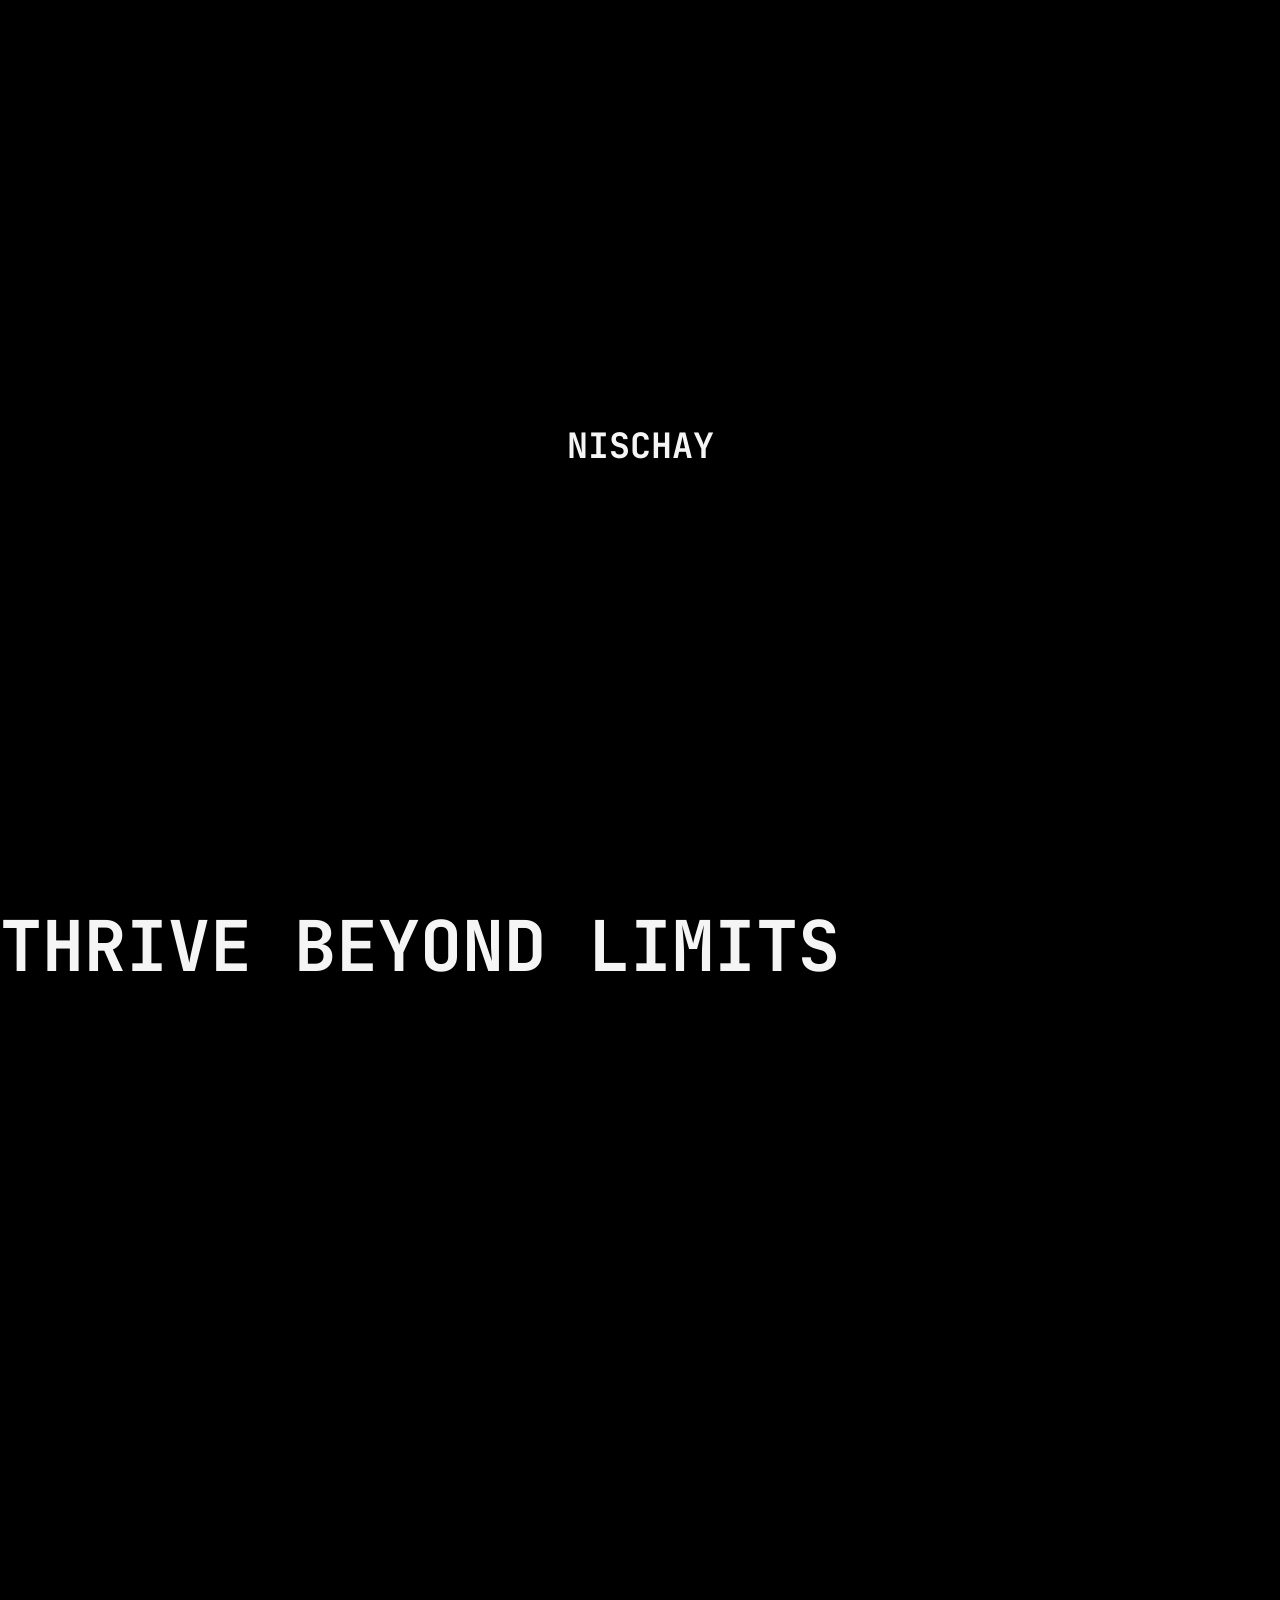
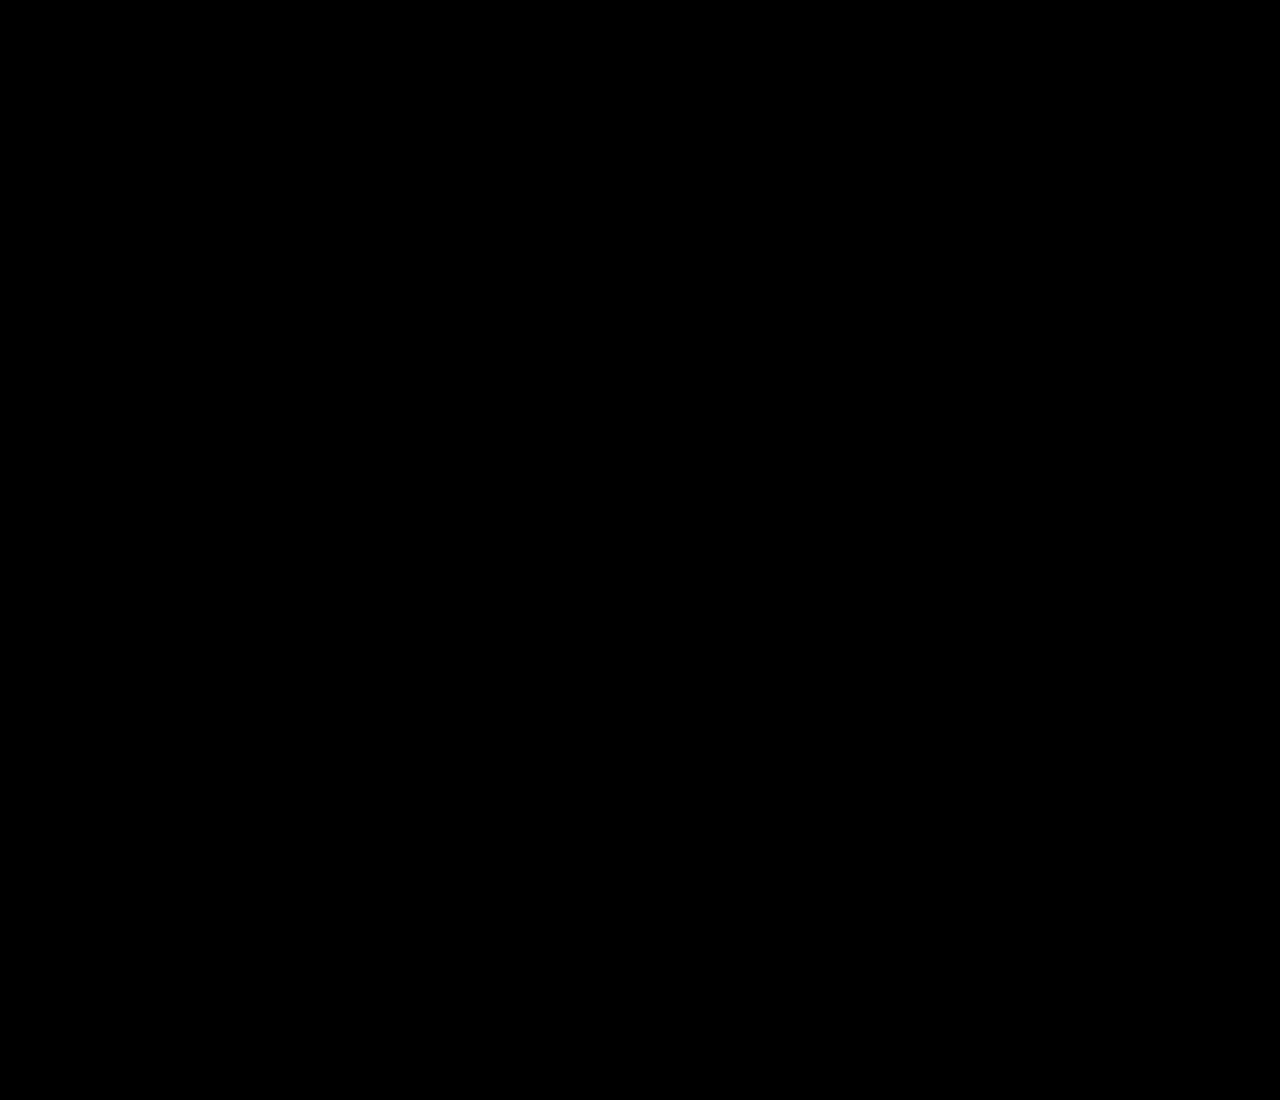
==== GSAP-Advanced-04/index.html @ 9fab1fab "Done with the text animations part!!" ====
<!DOCTYPE html>
<html lang="en">
<head>
    <meta charset="UTF-8">
    <meta name="viewport" content="width=device-width, initial-scale=1.0">
    <title>Document</title>
    <style>
        @import url('https://fonts.googleapis.com/css2?family=JetBrains+Mono:ital,wght@0,100..800;1,100..800&family=Shantell+Sans:ital,wght@0,300..800;1,300..800&display=swap');                         
    </style>
    <link rel="stylesheet" href="style.css">
</head>
<body>
    <div id="page1">
        <h1>NISCHAY</h1>
    </div>
    <div id="page2">
        <div id="move">
            <div class="marque">
                <h1>THRIVE BEYOND LIMITS</h1>
                <!-- <img src="www.brandium.nl/wp-content/uploads/2023/07/arrows-br.svg" alt="img_1"> -->
            </div>
        </div>
    </div>
    <div id="page3"></div>

    <script src="https://cdnjs.cloudflare.com/ajax/libs/gsap/3.15.1/gsap.min.js" integrity="sha512-VMHB/Dy1/3d+djJPdMhxbplbZgbfPNHy+yWCxB1MSrwUEcNE+gnviL/DwlGsh9wwobnRTiQc6ChK2ZoJamshXA==" crossorigin="anonymous" referrerpolicy="no-referrer"></script>
    <script src="script.js"></script>
</body>
</html>
---- GSAP-Advanced-04/style.css ----
* {                                          
    margin: 0;                               
    padding: 0;                              
    box-sizing: border-box;                  
    font-family: "JetBrains Mono", monospace;
    color: whitesmoke;
}                                            
                                                                                         
html , body {                                
    height: 100%;                            
    width: 100%;                             
    background-color: #000;                  
}                                            

body {                      
    background-color: #000; 
} 

#page1 , #page2 , #page3 {
    height: 100vh;        
    width: 100%;          
}                         

#page1 {
    display: flex;
    align-items: center;
    justify-content: center;
}


#page1 h1 .a , .b {                                                             
    font-size: 35px;                                                     
    font-weight: 700;                                                    
    overflow: hidden;                                                    
}                                                                        
                                                                                                                                                
#page1 h1 span {                                                                
    /* Keep in mind that this is necessary for the text animation part */
    display: inline-block;                                               
}                                                                        

.marque h1 {
    font-size: 70px;
}
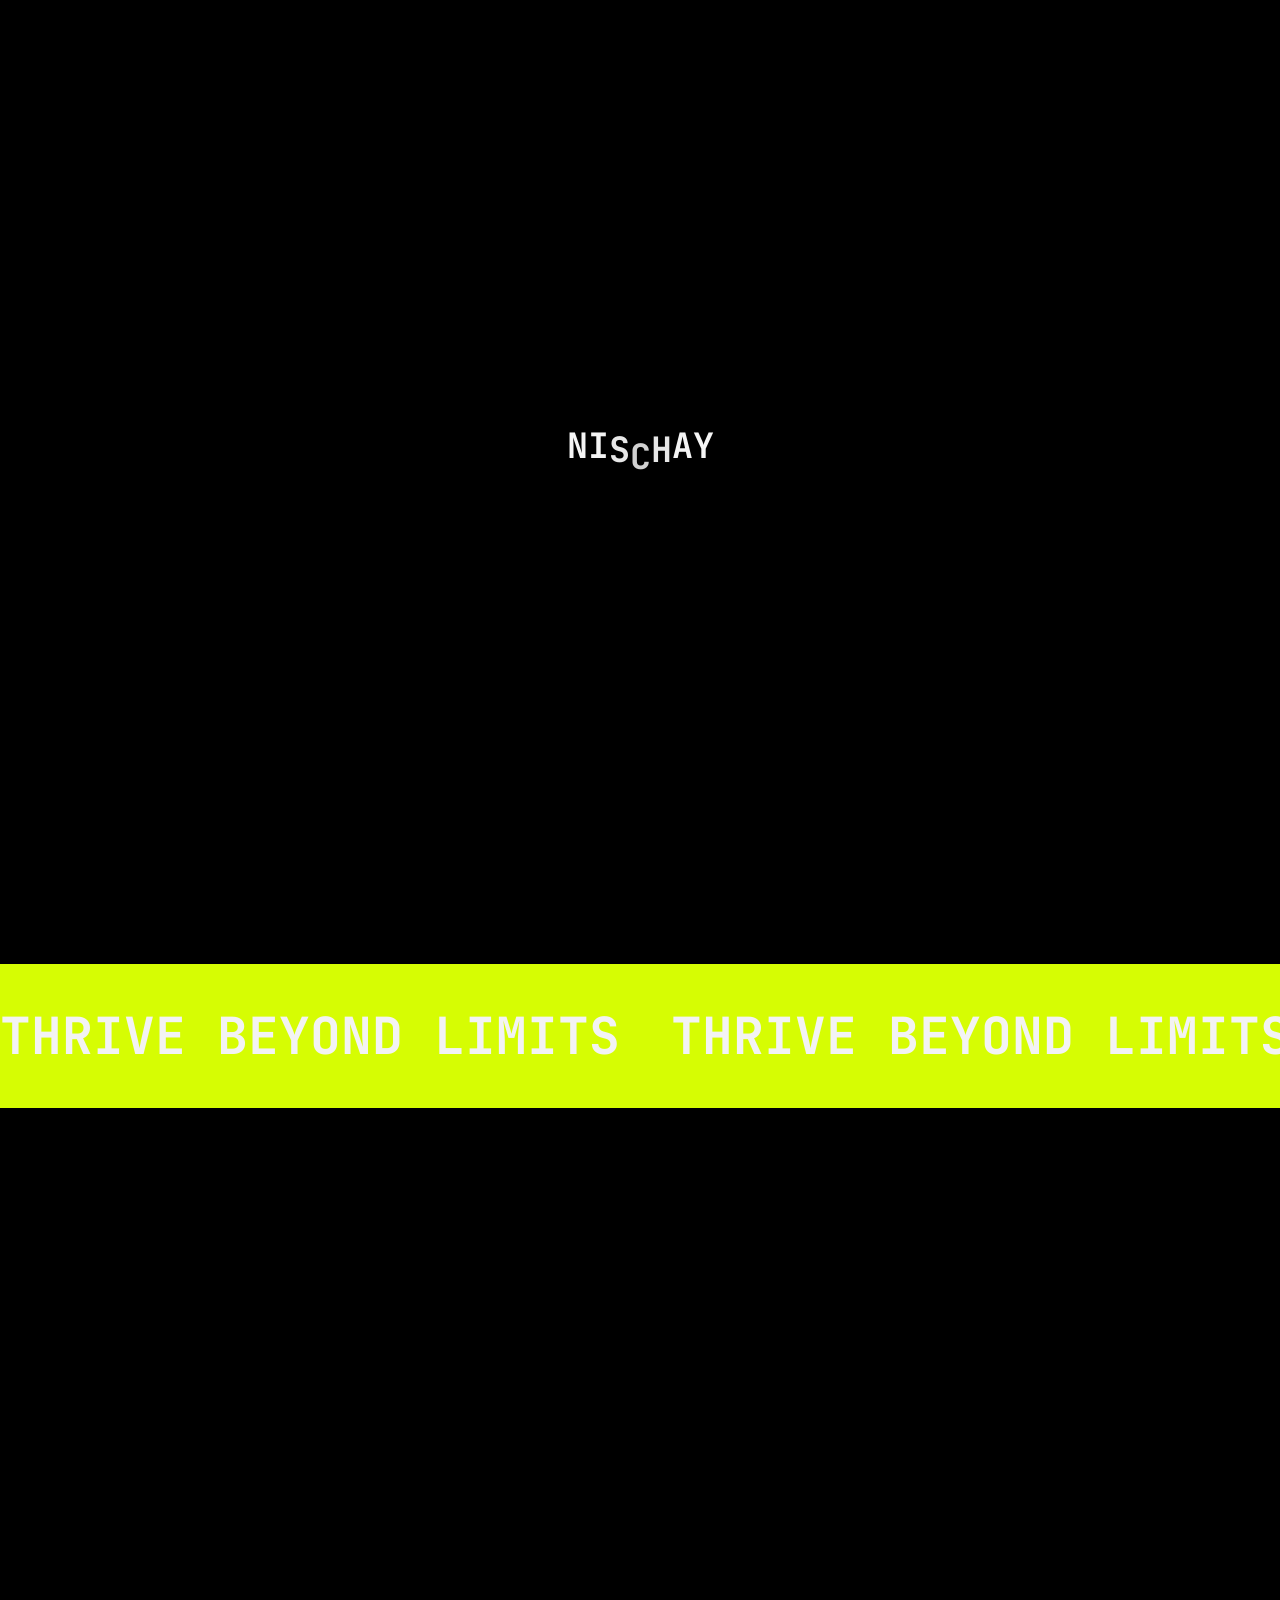
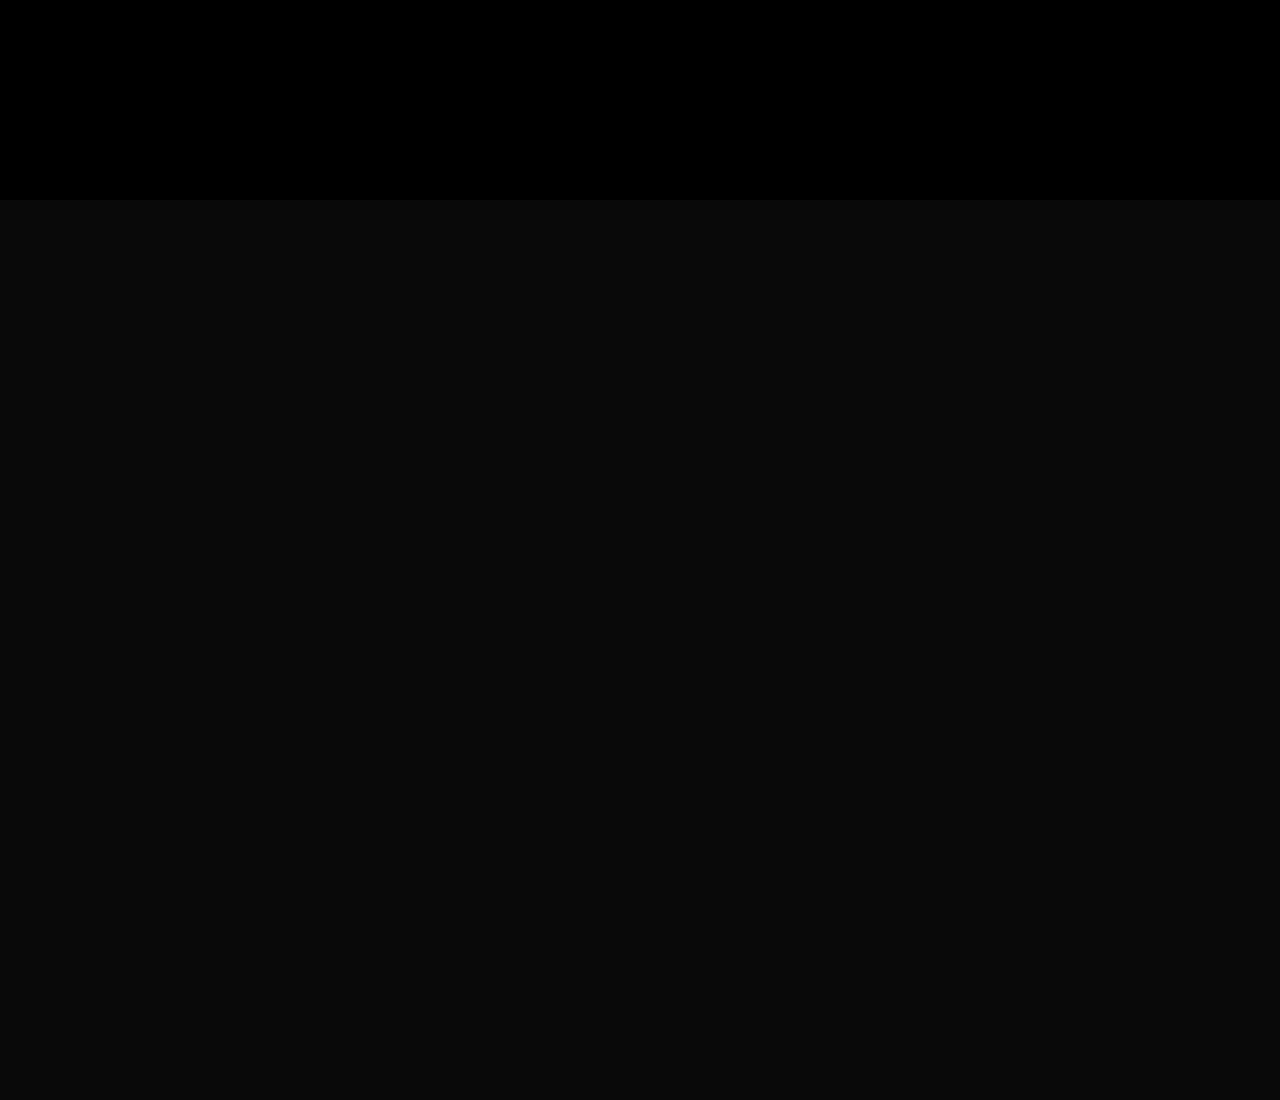
==== commit d34b235e: "Done with the basic projects on GSAP" ====
--- a/GSAP-Advanced-04/index.html
+++ b/GSAP-Advanced-04/index.html
@@ -14,12 +14,12 @@
         <h1>NISCHAY</h1>
     </div>
     <div id="page2">
-        <div id="move">
-            <div class="marque">
-                <h1>THRIVE BEYOND LIMITS</h1>
+        <div id="move">                                                                                  
+            <div class="marque">                                                                         
+                <h1>THRIVE BEYOND LIMITS</h1>                                                            
                 <!-- <img src="www.brandium.nl/wp-content/uploads/2023/07/arrows-br.svg" alt="img_1"> -->
-            </div>
-        </div>
+            </div>                                                                                       
+        </div>                                                                                           
     </div>
     <div id="page3"></div>
 
--- a/GSAP-Advanced-04/style.css
+++ b/GSAP-Advanced-04/style.css
@@ -18,13 +18,15 @@
 
 #page1 , #page2 , #page3 {
     height: 100vh;        
-    width: 100%;          
+    width: 100%;
+    padding: 5vw 0;          
 }                         
 
 #page1 {
     display: flex;
     align-items: center;
     justify-content: center;
+    position: relative;
 }
 
 
@@ -37,8 +39,134 @@
 #page1 h1 span {                                                                
     /* Keep in mind that this is necessary for the text animation part */
     display: inline-block;                                               
-}                                                                        
+}    
+
+#move {
+    background-color: #D8FF04;
+    display: flex;
+    padding: 3vw 0;
+    overflow-x: hidden;
+}
 
 .marque h1 {
-    font-size: 70px;
+    font-size: 4vw;
+    font-family: "JetBrains Mono", monospace;
+    padding-right: 4vw;
+    white-space: nowrap;
+}
+
+.marque {
+    flex-shrink: 0;
+    display: flex;
+    align-items: center;
+    width: max-content;
+}
+
+#scroll-progress {
+    position: fixed;
+    inset: 0 0 auto;
+    height: 4px;
+    z-index: 20;
+    background: rgba(255, 255, 255, 0.12);
+}
+
+#scroll-progress span {
+    display: block;
+    width: 100%;
+    height: 100%;
+    background: #D8FF04;
+    transform: scaleX(0);
+    transform-origin: left center;
+}
+
+.scroll-cue {
+    position: absolute;
+    bottom: 8vh;
+    left: 50%;
+    display: flex;
+    flex-direction: column;
+    align-items: center;
+    gap: 0.8rem;
+    color: rgba(255, 255, 255, 0.7);
+    font-size: 0.65rem;
+    letter-spacing: 0.16em;
+    text-decoration: none;
+    transform: translateX(-50%);
+}
+
+.scroll-cue__arrow {
+    width: 10px;
+    height: 10px;
+    border-right: 1px solid #D8FF04;
+    border-bottom: 1px solid #D8FF04;
+    animation: scroll-cue-bounce 1.4s ease-in-out infinite;
+}
+
+@keyframes scroll-cue-bounce {
+    0%, 100% { transform: translateY(0) rotate(45deg); }
+    50% { transform: translateY(5px) rotate(45deg); }
+}
+
+#page3 {
+    display: grid;
+    place-items: center;
+    overflow: hidden;
+    background: #090909;
+    text-align: center;
+}
+
+.finale-kicker {
+    margin-bottom: 1.5rem;
+    color: #D8FF04;
+    font-size: 0.75rem;
+    letter-spacing: 0.2em;
+}
+
+.finale-content h2 {
+    font-size: clamp(2rem, 8vw, 8rem);
+    line-height: 0.95;
+}
+
+.final-line-clip {
+    display: block;
+    overflow: hidden;
+    padding: 0.08em 0;
+}
+
+.final-line {
+    display: block;
+}
+
+#cursor-glow {
+    position: fixed;
+    top: 0;
+    left: 0;
+    z-index: 30;
+    width: 28px;
+    height: 28px;
+    border: 1px solid rgba(216, 255, 4, 0.75);
+    border-radius: 50%;
+    background: rgba(216, 255, 4, 0.12);
+    opacity: 0;
+    pointer-events: none;
+}
+
+@media (hover: hover) and (pointer: fine) {
+    #cursor-glow {
+        display: block;
+    }
+
+    #cursor-glow.is-visible {
+        opacity: 0.6;
+    }
+}
+
+@media (prefers-reduced-motion: reduce) {
+    .scroll-cue__arrow {
+        animation: none;
+    }
+
+    #cursor-glow {
+        display: none;
+    }
 }
